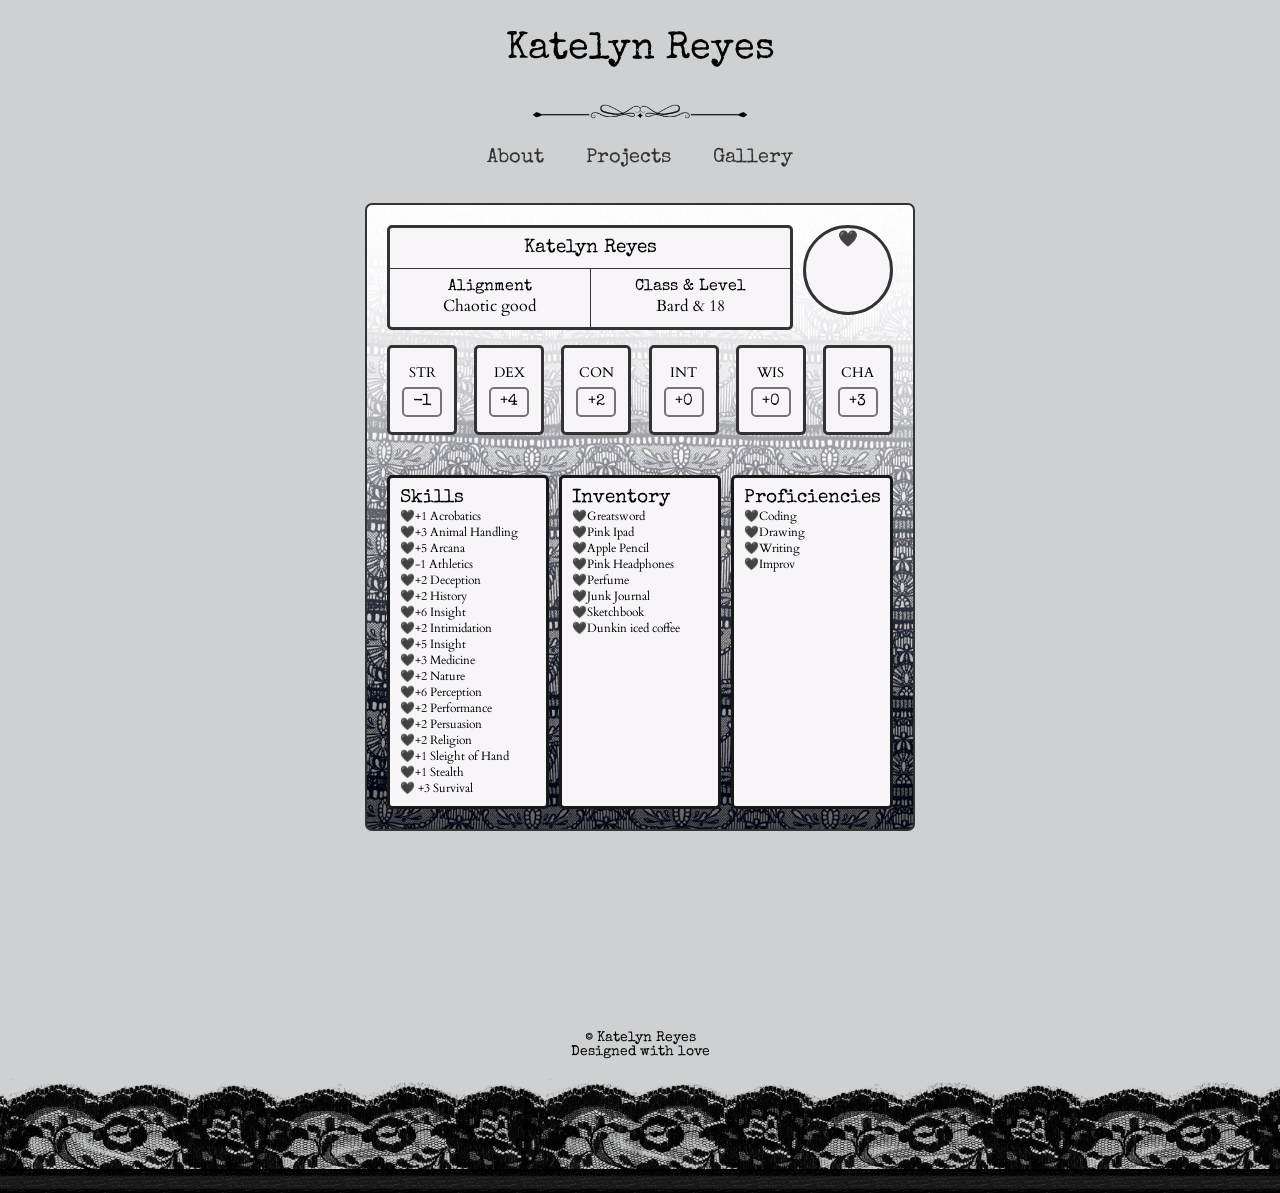
==== charactersheet.html @ 14a2ab73 "kjnn" ====
<!DOCTYPE html>
<html lang="en">
<head>
    <meta charset="UTF-8">
    <meta name="viewport" content="width=device-width, initial-scale=1.0">
    <title>Character Sheet</title>
    <link rel="stylesheet" href="style.css">
    <link rel="apple-touch-icon" sizes="180x180" href="/apple-touch-icon.png">
<link rel="icon" type="image/png" sizes="32x32" href="/favicon-32x32.png">
<link rel="icon" type="image/png" sizes="16x16" href="/favicon-16x16.png">
<link rel="manifest" href="/site.webmanifest">
   <link rel="preconnect" href="https://fonts.googleapis.com">
<link rel="preconnect" href="https://fonts.gstatic.com" crossorigin>
<link href="https://fonts.googleapis.com/css2?family=Cardo:ital,wght@0,400;0,700;1,400&family=Special+Elite&display=swap" rel="stylesheet">
</head>
<body>
 <div class="wrap-around">
    <header>
         <h1><a href="charactersheet.html" class="special-elite-regular">Katelyn Reyes</a></h1>
    </header>
    <div class="top-bar">
    <div class="swirlie">
        <img src="img/swirl.png" alt="decorative swirl">
    </div>

    <nav>
        <a href="index.html" class="cross">About</a>
        <a href="projects.html" class="cross">Projects</a>
        <a href="gallery.html" class="cross">Gallery</a>

    </nav>
</div>
    <div class="box1">
       
        <div class="box2"> 
            <div class="box3">
                <div class="box3-wrapper">
                    <div class="box3-top special-elite-regular2">Katelyn Reyes</div>
                    <div class="box5-wrapper">
                        <div class="box5 left"><div class="special-elite-regular">Alignment</div>Chaotic good</div>
                        <div class="box5 right"><div class="special-elite-regular">Class & Level</div>Bard & 18</div>
                    </div>
                </div>
            </div>
            <div class="box4">
                🖤
            </div>
        </div>
   
    <div class="box2"> 
            <div class="box6">
               <div class="tbox6"> STR</div>
                <div class="box16">-1</div>
                
            </div>
            
            <div class="box6">
                <div class="tbox6"> DEX</div>
                <div class="box16">+4</div>
            </div>
            <div class="box6">
                <div class="tbox6"> CON</div>
                <div class="box16">+2</div>
            </div>
            <div class="box6">
                <div class="tbox6"> INT</div>
                <div class="box16">+0</div>
            </div>
            <div class="box6">
                <div class="tbox6"> WIS</div>
                <div class="box16">+0</div>
            </div>
            <div class="box6">
                <div class="tbox6"> CHA</div>
                <div class="box16">+3</div>
            </div>
            
        </div>
<div class="stats-row">


</div>
        <div class="box22"> 
            <div class="box7">
              <div class="special-elite-regular2" >Skills</div>
            🖤+1 Acrobatics<br>
            🖤+3 Animal Handling<br>
            🖤+5 Arcana<br>
            🖤-1 Athletics<br>
            🖤+2 Deception<br>
            🖤+2 History<br>
            🖤+6 Insight<br>
            🖤+2 Intimidation<br>
            🖤+5 Insight<br>
            🖤+3 Medicine<br>
            🖤+2 Nature<br>
            🖤+6 Perception<br>
            🖤+2 Performance<br>
            🖤+2 Persuasion<br>
            🖤+2 Religion<br>
            🖤+1 Sleight of Hand<br>
            🖤+1 Stealth<br>
            🖤 +3 Survival<br>
               
            </div>

           
        <div class="box8"><div class="special-elite-regular2">Inventory</div>
        🖤Greatsword<br>
        🖤Pink Ipad<br>
        🖤Apple Pencil <br>
        🖤Pink Headphones <br>
        🖤Perfume <br>
        🖤Junk Journal <br>
        🖤Sketchbook <br>
        🖤Dunkin iced coffee

    </div>
        <div class="box9"><div class="special-elite-regular2"> Proficiencies </div>
        🖤Coding<br>
        🖤Drawing<br>
        🖤Writing<br>
        🖤Improv<br>
        </div>
        
    </div>
</div>
    <footer class="lace-footer">
     <div class="footer-info">
      <p>© Katelyn Reyes</p>
      <p>Designed with love </p>
    </div>
  <div class="lace-inner">
    <img src="img/lace-border-png-29.png" alt="lace border">
 
  </div>
</footer>

<script src="script.js"></script>
</body>
</html>
---- style.css ----
*{
  margin: 0;
  padding: 0;
  box-sizing: border-box;
}

body {
  cursor: url(http://www.rw-designer.com/cursor-extern.php?id=201976), auto;
  background-color: rgb(207, 208, 209);
  text-align: center;
  margin: 0;
  padding: 0;
  font-family: "Cardo", serif;
}

.wrap-around{
  display: flex;
  flex-direction: column;
  align-items: center;
  justify-content: start;
}
nav {
  display: flex;
  justify-content: center;
  align-items: center;
  flex-wrap: wrap;

  gap: 12px;

  padding: 15px;
  font-family: "Special Elite", system-ui;
}



.special-elite-regular {
  font-family: "Special Elite", system-ui;
  font-weight: 400;
  font-style: normal;
}

.cardo-regular {
  font-family: "Cardo", serif;
  font-weight: 400;
  font-style: normal;
}

.cardo-bold {
  font-family: "Cardo", serif;
  font-weight: 700;
  font-style: normal;
}

.cardo-regular-italic {
  font-family: "Cardo", serif;
  font-weight: 400;
  font-style: italic;
}


nav a {
  text-decoration: none;
  color: #040404;
  margin: 0 15px;
  font-family: "Special Elite", system-ui;
  font-weight: 400;
  font-style: normal;
}

nav a:hover {
  color: #fcfcfc;
}



.img-container {

  width: 100%;
  height: 200px; 
  overflow: hidden; 
  cursor: pointer;
}

.img-container img {

  width: 100%;
  height: 100%;
  object-fit: cover;
  transition: transform 0.3s ease; 
}

.img-container img:hover {

  transform: scale(1.2); 
}



header{
  padding: 20px;
  font-size:larger;

     font-family: "Cardo", serif;
  font-weight: 400;
  font-style: normal;
}
h3{
     font-family: "Cardo", serif;
  font-weight: 400;
  font-style: normal;
}

.image-wrapper {
  position: relative;
  display: inline-block;
  padding: 2%;
}

 .hover-box {
  position: absolute;
  top:100%;       
  width: 200px;
  background: white;
  border: 1px solid #a5a5a5;
  padding: 10px;
  box-shadow: 0 4px 10px rgba(0, 0, 0, 0.507);
  visibility: hidden;
  transform: translateY(10px);
  transition: all 0.2s ease;
  z-index: 10;
  font-family: "Cardo", serif;
  font-weight: 400;
  font-style: normal;
}

.image-wrapper:hover .hover-box {
  opacity: 1;
  visibility: visible;
  transform: translateY(0);
} 

nav{
  position: relative;
  top:-15px;
    padding:20px;
    font-size: 125%;
    font-family: "MyCustomFont", Arial, sans-serif; 
}

a{
    text-decoration: none;
    color: #040404;
    
}

 a:hover {
      color:#a5a5a5; 
        cursor: url(http://www.rw-designer.com/cursor-extern.php?id=201980), auto;
    }
    



.row1{
  grid-template-columns: repeat(4, 1fr);
}

.row2 {
  grid-template-columns: repeat(4, 1fr);
}

.row3 {
  grid-template-columns: repeat(3, 1fr);
}

.row2 {
  grid-template-columns: repeat(2, 1fr);
}


.image-link {
  position: relative;
  display: inline-block;
  
}


.image-link img {
  transition: transform 0.3s ease, box-shadow 0.3s ease;
  border-radius: 4px;
  margin: 10px;
}


.image-link:hover img {
  transform: scale(1.08);
  box-shadow: 0 0 25px rgba(0, 0, 0, 0.6);
    cursor: url(http://www.rw-designer.com/cursor-extern.php?id=201980), auto;
}


.image-link:hover .hover-box {
  opacity: 1;
  visibility: visible;
  transform: translateY(0);
  
}


.right-aligned{
  position:relative;
  right:-350px;
}

.textbox2 {
  position:relative;
  top:-315px;
  left:200px;
    width: 400px;  
    height: 400px; 
    padding: 10px; 
  
    font-size: 17px; 
  }

  .text-container {
    width: 80%; 
    max-width: 500px; 
    margin: 20px auto; 
    padding: 15px;
     font-family: "Cardo", serif;
  font-weight: 400;
  font-style: normal; 
    
}
  .text-container2 {
    position:relative;
    width: 80%; 
    max-width: 500px; 
    margin: 20px auto; 
    top:-50px;
    font-family: "Cardo", serif;
    font-weight: 400;
  font-style: normal;
    
    
}

  .text-container3 {
    position:relative;
    width: 80%; 
    max-width: 500px; 
    margin: 20px auto; 
    top:20px;
     font-family: "Cardo", serif;
  font-weight: 400;
  font-style: normal;
    
}

.sixseven{
position:relative;
top:-30px;
}

.right-aligned,
.textbox2 {
  position: static; 
  margin: 20px auto;
  max-width: 400px; 
}

.textbox2 {
  width: 90%;
  line-height: 1.5;
  text-align: left; 
   font-family: "Cardo", serif;
  font-weight: 400;
  font-style: normal;
}

.project-wrapper {
  display: flex;
  flex-wrap: wrap;
  justify-content: center;
  gap: 20px;
  align-items: flex-start;
}

.project-wrapper .right-aligned {
  flex: 0 0 auto; 
}

.project-wrapper .textbox2 {
  flex: 0 1 400px; 
}

.cross{
  position: relative;
  text-decoration: none;
  color: #333;
  padding: 10px 0;
  margin: 0 15px;
}

.cross::after {
  content: '';
  position: absolute;
  width: 100%;
  height: 2px;
  bottom: 0;
  left: 0;
  background-color: #333;
  transform: scaleX(0);
  transition: transform 0.3s ease-in-out;
}

.cross:hover::after {
  transform: scaleX(1);
}


.box1 {
  position: relative;
  margin: 40px auto;
  width: 92%;
  max-width: 550px;
  background-image: url('img/lacebg.jpeg');
  background-repeat: no-repeat;
  background-size: cover;
  background-position: center;
  border-radius: 7px;
  border: 2px solid #333;
  display: flex;
  flex-direction: column;
  gap: 15px;
  padding: 20px;
  bottom: 50px;
}

.box2 {
  display: flex;
  justify-content: space-between;
  flex-wrap: wrap;
  gap: 10px;
  height: auto;
}


.box3 {
  background-color: rgb(247, 245, 248);
  flex: 1;
  min-width: 220px;
  border: 3px solid #333;
  border-radius: 5px;
}

.box3-wrapper {
  display: flex;
  flex-direction: column;
  height: 100%;
}

.box3-top {
  border-bottom: 1px solid #333;
  padding: 10px;
  text-align: center;
}

.box5-wrapper {
  display: flex;
  justify-content: space-between;
}

.box5 {
  flex: 1;
  padding: 10px;
}

.left {
  border-right: 1px solid #333;
}

.box4 {
  background-color: rgb(247, 245, 248);
  width: 90px;
  height: 90px;
  border: 3px solid #333;
  border-radius: 50%;
  align-items: center;

}


.box6 {
  background-color: rgb(247, 245, 248);
  border: 3px solid #333;
  border-radius: 5px;
  width: 70px;
  min-height: 90px;
  display: flex;
  flex-direction:column;
  align-items: center;
  justify-content: center;
  padding: 5px;
}

.tbox6 {
  font-size: 0.9rem;
  margin-bottom: 5px;
}

.box16 {
  border: 2px solid #747474;
  padding: 5px;
  width: 40px;
  text-align: center;
  border-radius: 5px;
  font-family: "Special Elite", system-ui;
}


.box22 {
  display: flex;
  justify-content: space-between;
  flex-wrap: wrap;
  gap: 10px;
  height: auto;
}

.box7,
.box8,
.box9 {
  background-color: rgb(247, 245, 248);
  border: 3px solid #181818;
  border-radius: 5px;
  flex: 1;
  min-width: 150px;
  min-height: 250px;
  padding: 10px;
  text-align: left;
  font-size: 12px;
}



.stats-row {
  grid-column: 1 / -1;

  display: grid;
  grid-template-columns: repeat(6, 1fr);
  gap: 10px;

  margin-top: 10px;
}


.stats-row > div {
  background: rgb(247, 245, 248);
  border: 3px solid #333;
  border-radius: 5px;

  height: 40px;

  display: flex;
  align-items: center;
  justify-content: center;

  font-family: "Special Elite", system-ui;
  font-size: 1.1rem;
}


.special-elite-regular2 {
  font-family: "Special Elite", system-ui;
  font-size: 1.2rem;
}



@media (max-width: 600px) {
  .box1 {
    width: 95%;
    padding: 15px;
  }

  .box2 {
    flex-direction: column;
    align-items: center;
  }

  .box4 {
    display: none;
  }

  .box6 {
    width: 45%;
  }

  .box7,
  .box8,
  .box9 {
    width: 100%;
  }

  .box5-wrapper {
    flex-direction: column;
  }
}

.swirlie {
  display: flex;
  justify-content: center;
  align-items: center;

  padding: 10px 0;
}

.swirlie img {
   width: clamp(200px, 25vw, 220px);
  height: auto;
 
}

.top-bar {
  display: flex;
  flex-direction: column;
  align-items: center;
  gap: 0px;
}















.gallery-grid {
  width: min(1100px, 92%);
  margin: 30px auto;
  
  grid-template-columns: repeat(auto-fit, minmax(180px, 1fr));
  gap: 16px;
}

.gallery-item {
  border: none;
  padding: 10px;
  background: none;
    cursor: url(http://www.rw-designer.com/cursor-extern.php?id=201980), auto;
}

.gallery-item img {

  
  display: block;
  border-radius: 6px;
  transition: transform 0.25s ease, box-shadow 0.25s ease;
}

.gallery-item:hover img {
  transform: scale(1.03);
  box-shadow: 0 10px 25px rgba(0, 0, 0, 0.25);
}

.modal {
  position: fixed;
  inset: 0;
  display: none;
  place-items: center;
  z-index: 9999;
}

.modal.show {
  display: grid;
}

.modal-backdrop {
  position: absolute;
  inset: 0;
  background: rgba(0, 0, 0, 0.75);
}

.modal-content {
  position: relative;
  z-index: 1;
  width: min(92vw, 900px);
  max-height: 90vh;
  overflow: auto;
  background: rgb(245, 242, 247);
  border: 2px solid #333;
  border-radius: 10px;
  padding: 16px;
  display: grid;
  gap: 12px;
}

.modal-content img {
  width: 100%;
  max-height: 70vh;
  object-fit: contain;
  display: block;
  border-radius: 6px;
}

.modal-caption {
  text-align: left;
  font-family: "Cardo", serif;
}

.modal-close {
  position: absolute;
  top: 8px;
  right: 12px;
  border: none;
  background: none;
  font-size: 2rem;
   cursor: url(http://www.rw-designer.com/cursor-extern.php?id=201980), auto;
  
}

body.modal-open {
  overflow: hidden;
}

@media (max-width: 600px) {
  .gallery-item img {
    height: 180px;
  }

  .modal-content {
    width: 94vw;
    padding: 12px;
  }
}


.lace-footer {
  width: 100%;
  margin-top: 100px;

  opacity: 0;
  transform: translateY(40px);
  transition: opacity 0.7s ease, transform 0.7s ease;
}

.lace-footer.show {
  opacity: 1;
  transform: translateY(0);
}

.lace-inner {
  width: 100%;
}

.lace-inner img {
  width: 100%;
  height: auto;
  display: block;
}

.footer-info {
  text-align: center;
  padding: 10px 15px 20px;

  font-family: "Special Elite", system-ui;
  font-size: 0.9rem;
}

@media (max-width: 600px) {
  .footer-info {
    font-size: 0.75rem;

  }
}
.lace-footer::before {
  content: "";
  position: absolute;
  top: -80px;
  left: 0;
  width: 100%;
  height: 80px;
  background: linear-gradient(to bottom, transparent, rgb(207, 208, 209));
}

.sevenate9{
  padding-bottom: 20px;
}




.image-container2 {
  position: relative;
  width: 200px;
    margin-left: auto;
  margin-right: auto;
}

.image-container2 img {
  width: 100%;
  display: block;
}

.hover-img {
  position: absolute;
  top: 0;
  left: 0;
  opacity: 0;
  transition: opacity 0.5s ease;
}

.image-container2:hover .hover-img {
  opacity: 1;
}
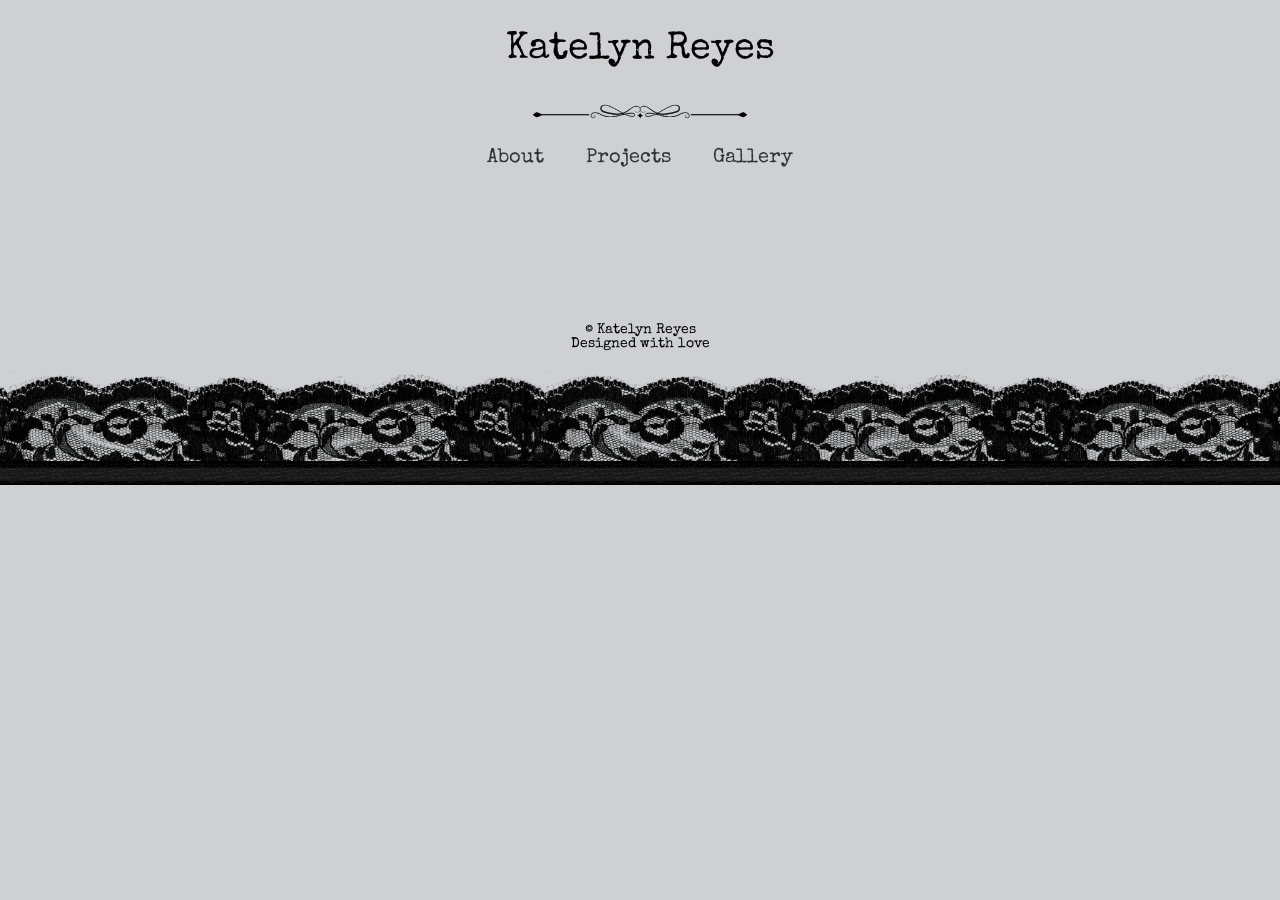
==== commit 8bff011f: "Refresh project storytelling and visuals Updated the Figma portfolio page with new case study copy a" ====
--- a/charactersheet.html
+++ b/charactersheet.html
@@ -30,100 +30,7 @@
 
     </nav>
 </div>
-    <div class="box1">
-       
-        <div class="box2"> 
-            <div class="box3">
-                <div class="box3-wrapper">
-                    <div class="box3-top special-elite-regular2">Katelyn Reyes</div>
-                    <div class="box5-wrapper">
-                        <div class="box5 left"><div class="special-elite-regular">Alignment</div>Chaotic good</div>
-                        <div class="box5 right"><div class="special-elite-regular">Class & Level</div>Bard & 18</div>
-                    </div>
-                </div>
-            </div>
-            <div class="box4">
-                🖤
-            </div>
-        </div>
-   
-    <div class="box2"> 
-            <div class="box6">
-               <div class="tbox6"> STR</div>
-                <div class="box16">-1</div>
-                
-            </div>
-            
-            <div class="box6">
-                <div class="tbox6"> DEX</div>
-                <div class="box16">+4</div>
-            </div>
-            <div class="box6">
-                <div class="tbox6"> CON</div>
-                <div class="box16">+2</div>
-            </div>
-            <div class="box6">
-                <div class="tbox6"> INT</div>
-                <div class="box16">+0</div>
-            </div>
-            <div class="box6">
-                <div class="tbox6"> WIS</div>
-                <div class="box16">+0</div>
-            </div>
-            <div class="box6">
-                <div class="tbox6"> CHA</div>
-                <div class="box16">+3</div>
-            </div>
-            
-        </div>
-<div class="stats-row">
 
-
-</div>
-        <div class="box22"> 
-            <div class="box7">
-              <div class="special-elite-regular2" >Skills</div>
-            🖤+1 Acrobatics<br>
-            🖤+3 Animal Handling<br>
-            🖤+5 Arcana<br>
-            🖤-1 Athletics<br>
-            🖤+2 Deception<br>
-            🖤+2 History<br>
-            🖤+6 Insight<br>
-            🖤+2 Intimidation<br>
-            🖤+5 Insight<br>
-            🖤+3 Medicine<br>
-            🖤+2 Nature<br>
-            🖤+6 Perception<br>
-            🖤+2 Performance<br>
-            🖤+2 Persuasion<br>
-            🖤+2 Religion<br>
-            🖤+1 Sleight of Hand<br>
-            🖤+1 Stealth<br>
-            🖤 +3 Survival<br>
-               
-            </div>
-
-           
-        <div class="box8"><div class="special-elite-regular2">Inventory</div>
-        🖤Greatsword<br>
-        🖤Pink Ipad<br>
-        🖤Apple Pencil <br>
-        🖤Pink Headphones <br>
-        🖤Perfume <br>
-        🖤Junk Journal <br>
-        🖤Sketchbook <br>
-        🖤Dunkin iced coffee
-
-    </div>
-        <div class="box9"><div class="special-elite-regular2"> Proficiencies </div>
-        🖤Coding<br>
-        🖤Drawing<br>
-        🖤Writing<br>
-        🖤Improv<br>
-        </div>
-        
-    </div>
 </div>
     <footer class="lace-footer">
      <div class="footer-info">
--- a/style.css
+++ b/style.css
@@ -177,6 +177,34 @@
   grid-template-columns: repeat(2, 1fr);
 }
 
+.image-link1 {
+  position: relative;
+  display: inline-block;
+  
+}
+
+
+.image-link1 img {
+  transition: transform 0.3s ease, box-shadow 0.3s ease;
+  border-radius: 4px;
+  margin: 10px;
+}
+
+
+.image-link1:hover img {
+  transform: scale(1.08);
+  filter: drop-shadow(0px 4px 6px rgba(0, 0, 0, 0.9));
+    cursor: url(http://www.rw-designer.com/cursor-extern.php?id=201980), auto;
+}
+
+
+.image-link1:hover .hover-box {
+  opacity: 1;
+  visibility: visible;
+  transform: translateY(0);
+  
+}
+
 
 .image-link {
   position: relative;
